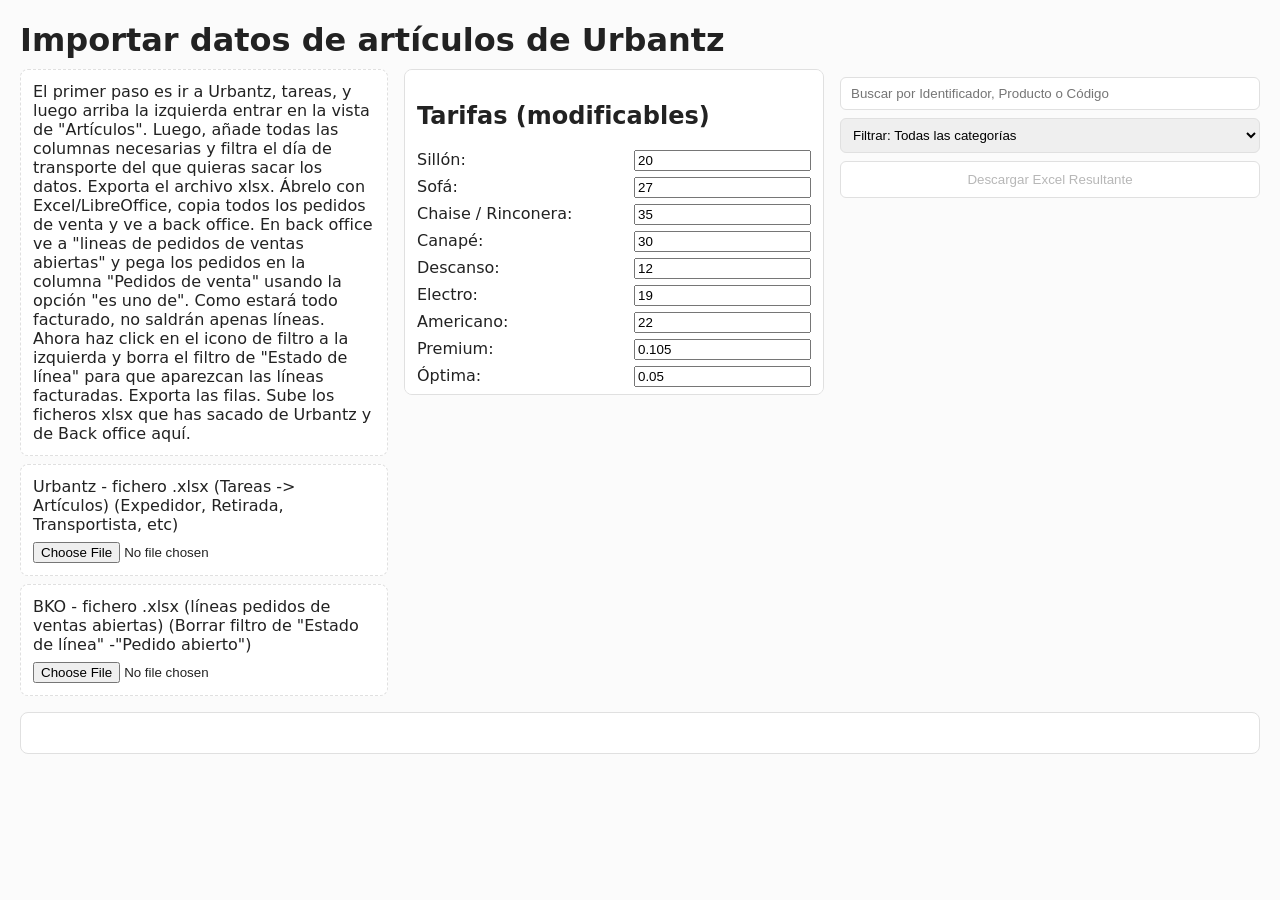
==== index.html @ 89f413f7 "Update index.html" ====
<!DOCTYPE html>
<html lang="es">
<head>
    <meta charset="utf-8" />
    <title>Cruce Urbantz - Tarifas</title>
    <link rel="stylesheet" href="CCT.css">
    <script src="xlsx.full.min.js"></script>
    <script src="articulos.js"></script>
</head>
<body>
    <main class="container">
        <h1>Importar datos de artículos de Urbantz</h1>

        <section class="controls">
            <div class="files-box">
                <label class="file-label">
                    El primer paso es ir a Urbantz, tareas, y luego arriba la izquierda entrar en la vista de "Artículos".
                    Luego, añade todas las columnas necesarias y filtra el día de transporte del que quieras sacar los datos.
                    Exporta el archivo xlsx. Ábrelo con Excel/LibreOffice, copia todos los pedidos de venta y ve a back office.
                    En back office ve a "lineas de pedidos de ventas abiertas" y pega los pedidos en la columna "Pedidos de venta"
                    usando la opción "es uno de". Como estará todo facturado, no saldrán apenas líneas. 
                    Ahora haz click en el icono de filtro a la izquierda y borra el filtro de "Estado de línea"
                    para que aparezcan las líneas facturadas. Exporta las filas.
                    Sube los ficheros xlsx que has sacado de Urbantz y de Back office aquí.
                </label>
                <label class="file-label">
                    Urbantz - fichero .xlsx (Tareas -> Artículos) (Expedidor, Retirada, Transportista, etc)
                    <input type="file" id="fileInput" accept=".xlsx">
                </label>
                <label class="file-label">
                    BKO - fichero .xlsx (líneas pedidos de ventas abiertas) (Borrar filtro de "Estado de línea" -"Pedido abierto")
                    <input type="file" id="fileInput2" accept=".xlsx">
                </label>

            </div>

            <div class="tarifas-box">
                <h2>Tarifas (modificables)</h2>
                <div id="tarifas">
                    <label>Sillón: <input type="number" id="t_sillon" value="20" step="0.01"></label>
                    <label>Sofá: <input type="number" id="t_sofa" value="27" step="0.01"></label>
                    <label>Chaise / Rinconera: <input type="number" id="t_chais" value="35" step="0.01"></label>
                    <label>Canapé: <input type="number" id="t_canape" value="30" step="0.01"></label>
                    <label>Descanso: <input type="number" id="t_descanso" value="12" step="0.01"></label>
                    <label>Electro: <input type="number" id="t_electro" value="19" step="0.01"></label>
                    <label>Americano: <input type="number" id="t_americano" value="22" step="0.01"></label>
                    <label>Premium: <input type="number" id="t_premium" value="0.105" step="0.001"></label>
                    <label>Óptima: <input type="number" id="t_optima" value="0.05" step="0.001"></label>
                </div>
            </div>

            <div class="search-filter">
                <input id="searchInput" type="search" placeholder="Buscar por Identificador, Producto o Código">
                <select id="categoryFilter">
                    <option value="all">Filtrar: Todas las categorías</option>
                    <option value="chais">Chaise / Rinconera</option>
                    <option value="sofa">Sofá</option>
                    <option value="sillon">Sillón</option>
                    <option value="descanso">Descanso</option>
                    <option value="canape">Canapé</option>
                    <option value="electro">Electro</option>
                    <option value="americano">Americano</option>
                    <option value="none">Sin categoría</option>
                </select>
                <button id="exportBtn" disabled>Descargar Excel Resultante</button>
            </div>
        </section>

        <section class="table-section">
            <div class="table-wrap">
                <table id="resultTable">
                    <thead></thead>
                    <tbody></tbody>
                </table>
            </div>
            <p id="countInfo" class="count-info"></p>
        </section>
    </main>

    <script src="CCT.js"></script>
</body>
</html>
---- CCT.css ----
:root{
    --bg: #fbfbfb;
    --card: #fff;
    --border: #e0e0e0;
    --text: #222;
    --muted: #666;
    --accent: #2b6cb0;
}

/* Layout */
body{
    font-family: Inter, system-ui, -apple-system, "Segoe UI", Roboto, "Helvetica Neue", Arial;
    background: var(--bg);
    color: var(--text);
    margin: 20px;
}

.container{
    max-width: 1800px;
    margin: 0 auto;
}

h1{ margin-bottom: 10px; }

/* Controls: tres columnas (files, tarifas, búsqueda/export) */
.controls {
    display: grid;
    grid-template-columns: 1fr 420px 420px;
    gap: 16px;
    align-items: start;
    margin-bottom: 16px;
}

/* Si prefieres 3 columnas: files | tarifas | search+export (ajustable) */
.files-box{ display:flex; flex-direction:column; gap:8px; }
.file-label{
    display: inline-block;
    background: var(--card);
    padding: 12px;
    border: 1px dashed var(--border);
    border-radius: 8px;
    cursor: pointer;
}

.file-label input[type="file"]{
    display: block;
    margin-top: 8px;
    width:100%;
}

/* Tarifas box */
.tarifas-box{
    background: var(--card);
    padding: 12px;
    border: 1px solid var(--border);
    border-radius: 8px;
    max-height: 300px;
    overflow:auto;
}

#tarifas label{
    display: flex;
    justify-content: space-between;
    margin: 6px 0;
    gap: 8px;
}

/* Search + export */
.search-filter{
    display:flex;
    gap:8px;
    align-items:center;
    margin-top:8px;
    flex-direction:column;
}
.search-filter > * { width:100%; }
#searchInput{
    padding: 8px 10px;
    border-radius: 6px;
    border: 1px solid var(--border);
}
#categoryFilter{
    padding: 8px;
    border-radius: 6px;
    border: 1px solid var(--border);
}
#exportBtn{ padding:10px; border-radius:6px; border:1px solid var(--border); background:var(--card); cursor:pointer; }

/* Table */
.table-section{
    margin-top: 10px;
    background: var(--card);
    padding: 12px;
    border-radius: 8px;
    border: 1px solid var(--border);
}

.table-wrap{
    width:100%;
    overflow:auto; /* evita que se salga la tabla */
}

table{
    width: 100%;
    border-collapse: collapse;
    font-size: 14px;
    table-layout: fixed; /* para que los datos no rompan layout */
    min-width: 1300px; /* permite scroll horizontal en pantallas pequeñas */
}

th, td{
    padding: 8px 10px;
    border-bottom: 1px solid #eee;
    text-align: left;
    vertical-align: middle;
    word-break: break-word; /* evita overflow */
}

thead th{
    background: #f6f8fb;
    position: sticky;
    top: 0;
    z-index: 2;
}

/* Alineación numérica */
td.numeric, th.numeric { text-align: right; }

/* Count info */
.count-info{ color: var(--muted); margin-top: 8px; }

/* Category colors (requested shades) */
.row-prem { background: linear-gradient(90deg, rgba(255,243,205,0.9), transparent); } /* amarillo */
.row-tima { background: linear-gradient(90deg, rgba(215,235,255,0.9), transparent); } /* azul claro */

.row-chais{ background: linear-gradient(90deg, rgba(85, 46, 123,0.12), transparent); } /* morado oscuro */
.row-sofa{ background: linear-gradient(90deg, rgba(140, 75, 170,0.10), transparent); } /* morado medio */
.row-sillon{ background: linear-gradient(90deg, rgba(200, 150, 220,0.08), transparent); } /* morado claro */
.row-descanso{ background: linear-gradient(90deg, rgba(255,165,90,0.10), transparent); } /* naranja medio */
.row-canape{ background: linear-gradient(90deg, rgba(230,120,40,0.10), transparent); } /* naranja oscuro */
.row-electro{ background: linear-gradient(90deg, rgba(255,200,230,0.10), transparent); } /* rosa claro */
.row-americano{ background: linear-gradient(90deg, rgba(255,150,200,0.12), transparent); } /* rosa oscuro */

.row-none{ background: transparent; }

/* Retirada destacado */
td.retirada.not-empty{
    background:#000 !important;
    color:#fff !important;
    font-weight:600;
}

/* Responsive adjustments */
@media (max-width: 1100px){
    .controls { grid-template-columns: 1fr; }
    #tarifas label { font-size: 13px; }
    table{ min-width: 100%; }
}
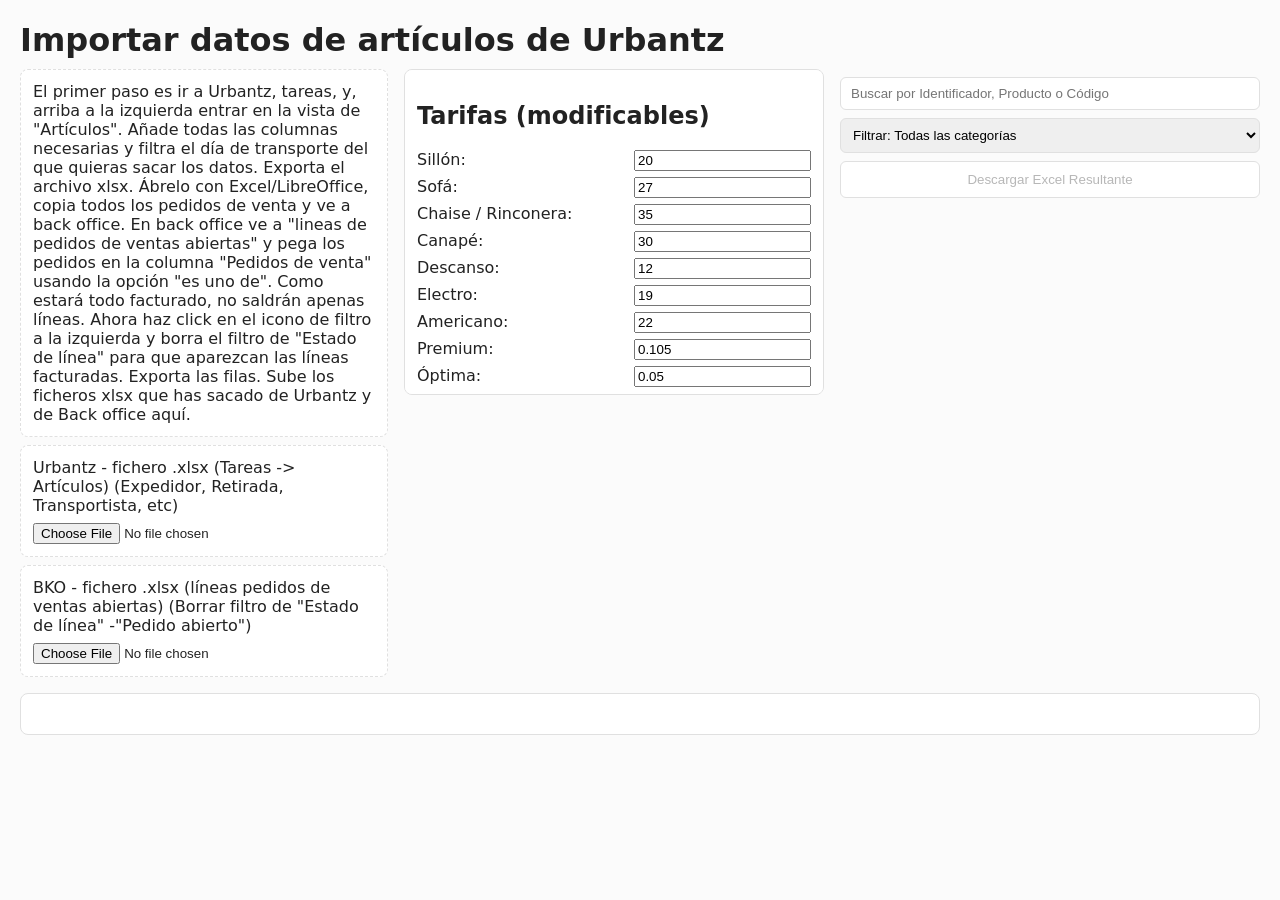
==== commit 696bfe8d: "Update index.html" ====
--- a/index.html
+++ b/index.html
@@ -14,8 +14,8 @@
         <section class="controls">
             <div class="files-box">
                 <label class="file-label">
-                    El primer paso es ir a Urbantz, tareas, y luego arriba la izquierda entrar en la vista de "Artículos".
-                    Luego, añade todas las columnas necesarias y filtra el día de transporte del que quieras sacar los datos.
+                    El primer paso es ir a Urbantz, tareas, y, arriba a la izquierda entrar en la vista de "Artículos".
+                    Añade todas las columnas necesarias y filtra el día de transporte del que quieras sacar los datos.
                     Exporta el archivo xlsx. Ábrelo con Excel/LibreOffice, copia todos los pedidos de venta y ve a back office.
                     En back office ve a "lineas de pedidos de ventas abiertas" y pega los pedidos en la columna "Pedidos de venta"
                     usando la opción "es uno de". Como estará todo facturado, no saldrán apenas líneas. 
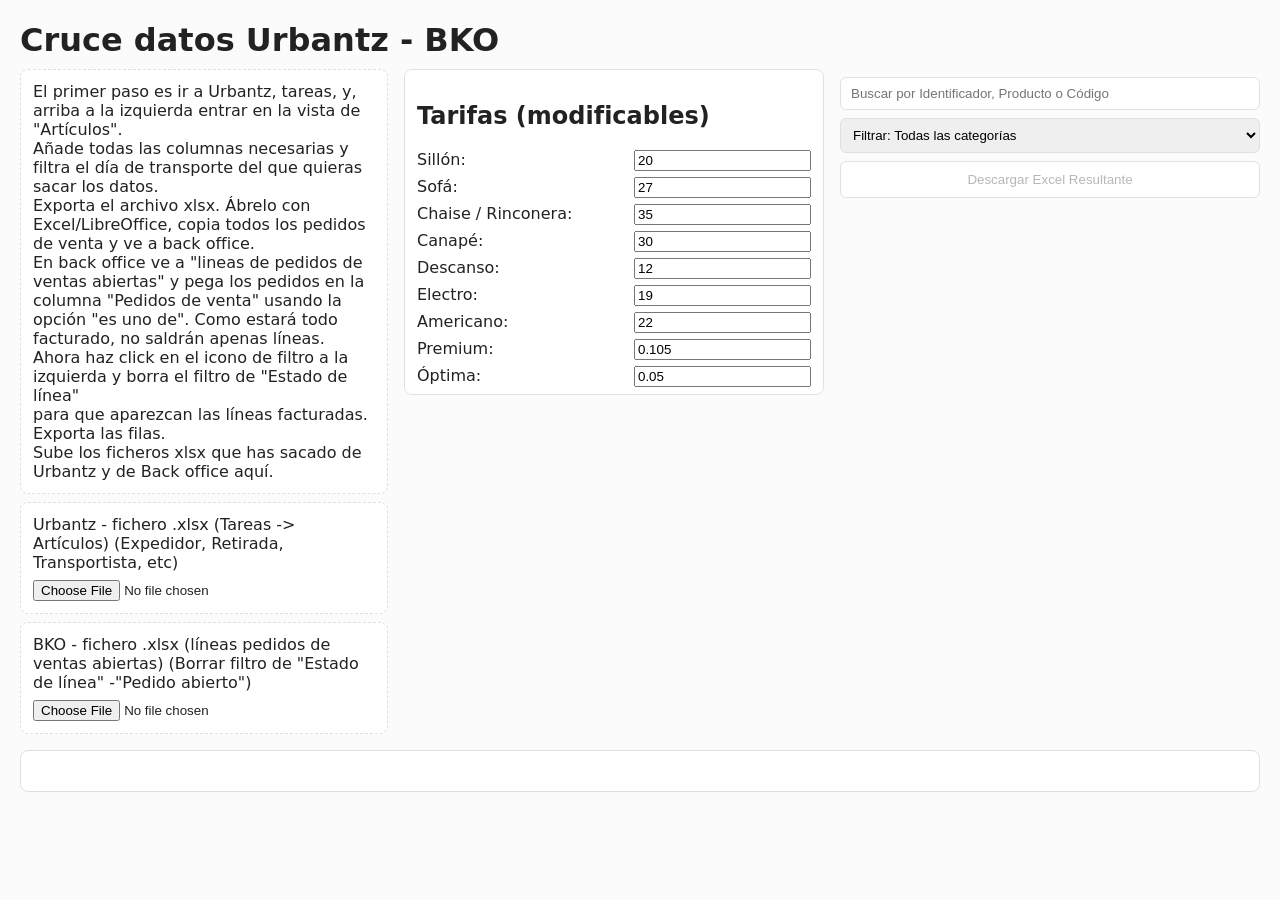
==== commit a9bfed35: "Update index.html" ====
--- a/index.html
+++ b/index.html
@@ -9,18 +9,18 @@
 </head>
 <body>
     <main class="container">
-        <h1>Importar datos de artículos de Urbantz</h1>
+        <h1>Cruce datos Urbantz - BKO </h1>
 
         <section class="controls">
             <div class="files-box">
                 <label class="file-label">
-                    El primer paso es ir a Urbantz, tareas, y, arriba a la izquierda entrar en la vista de "Artículos".
-                    Añade todas las columnas necesarias y filtra el día de transporte del que quieras sacar los datos.
-                    Exporta el archivo xlsx. Ábrelo con Excel/LibreOffice, copia todos los pedidos de venta y ve a back office.
+                    El primer paso es ir a Urbantz, tareas, y, arriba a la izquierda entrar en la vista de "Artículos".<br>
+                    Añade todas las columnas necesarias y filtra el día de transporte del que quieras sacar los datos.<br>
+                    Exporta el archivo xlsx. Ábrelo con Excel/LibreOffice, copia todos los pedidos de venta y ve a back office.<br>
                     En back office ve a "lineas de pedidos de ventas abiertas" y pega los pedidos en la columna "Pedidos de venta"
-                    usando la opción "es uno de". Como estará todo facturado, no saldrán apenas líneas. 
-                    Ahora haz click en el icono de filtro a la izquierda y borra el filtro de "Estado de línea"
-                    para que aparezcan las líneas facturadas. Exporta las filas.
+                    usando la opción "es uno de". Como estará todo facturado, no saldrán apenas líneas. <br>
+                    Ahora haz click en el icono de filtro a la izquierda y borra el filtro de "Estado de línea"<br>
+                    para que aparezcan las líneas facturadas. Exporta las filas.<br>
                     Sube los ficheros xlsx que has sacado de Urbantz y de Back office aquí.
                 </label>
                 <label class="file-label">
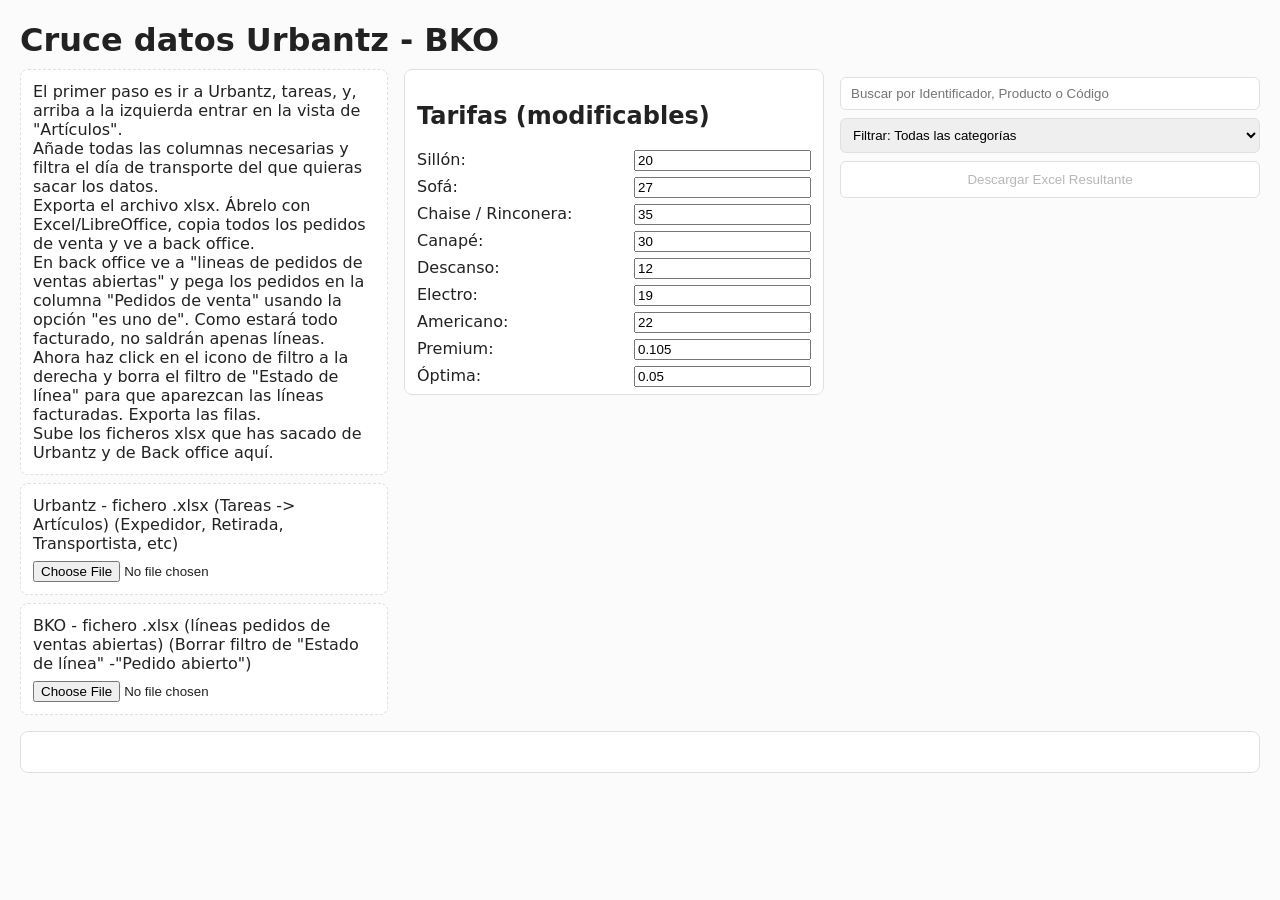
==== commit 0279d5e5: "Update index.html" ====
--- a/index.html
+++ b/index.html
@@ -19,8 +19,7 @@
                     Exporta el archivo xlsx. Ábrelo con Excel/LibreOffice, copia todos los pedidos de venta y ve a back office.<br>
                     En back office ve a "lineas de pedidos de ventas abiertas" y pega los pedidos en la columna "Pedidos de venta"
                     usando la opción "es uno de". Como estará todo facturado, no saldrán apenas líneas. <br>
-                    Ahora haz click en el icono de filtro a la izquierda y borra el filtro de "Estado de línea"<br>
-                    para que aparezcan las líneas facturadas. Exporta las filas.<br>
+                    Ahora haz click en el icono de filtro a la derecha y borra el filtro de "Estado de línea" para que aparezcan las líneas facturadas. Exporta las filas.<br>
                     Sube los ficheros xlsx que has sacado de Urbantz y de Back office aquí.
                 </label>
                 <label class="file-label">
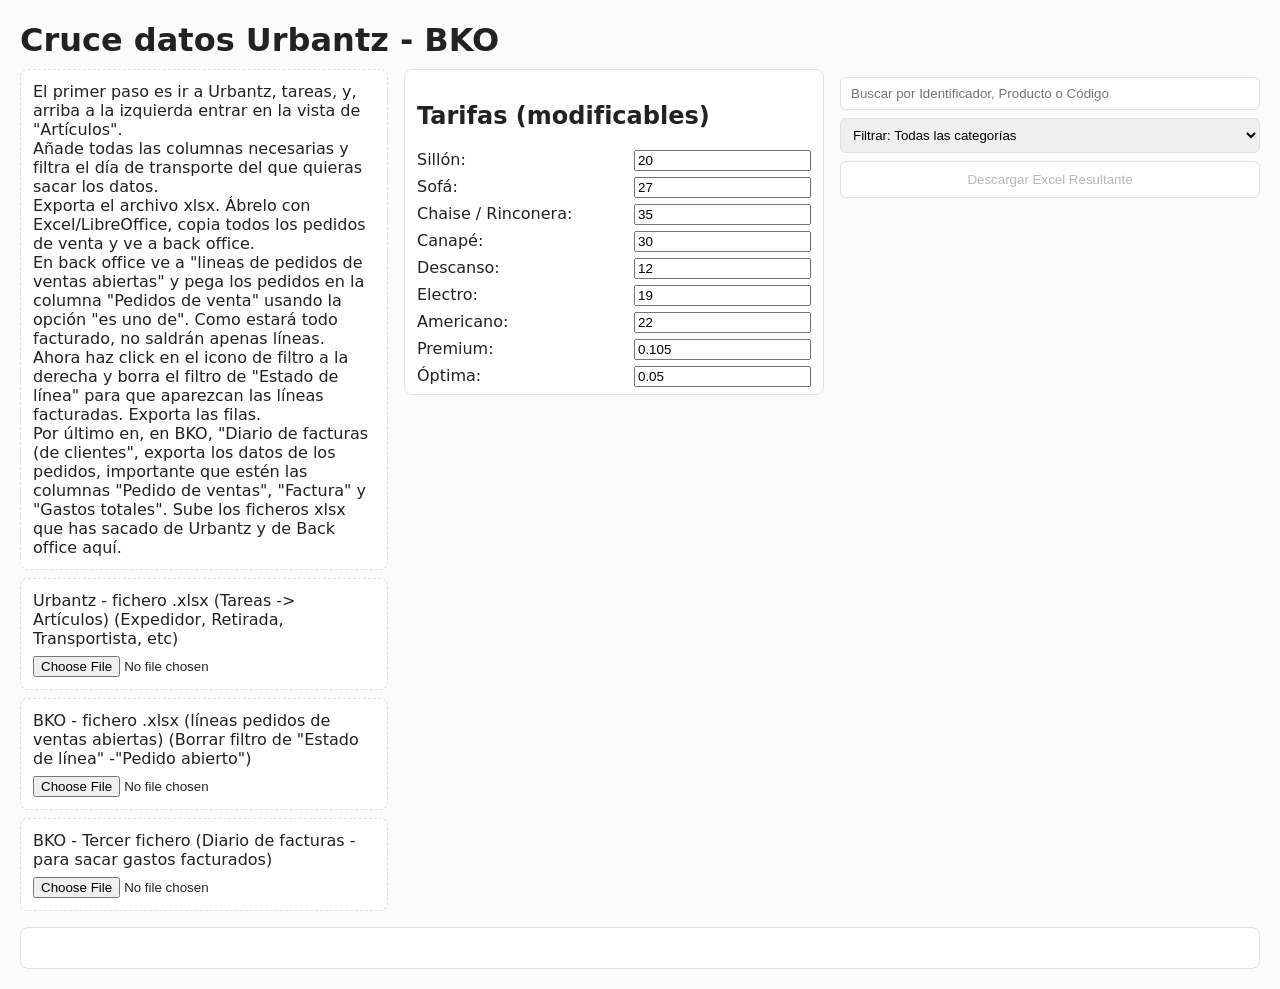
==== commit 8b35b9ce: "Update index.html" ====
--- a/index.html
+++ b/index.html
@@ -20,6 +20,7 @@
                     En back office ve a "lineas de pedidos de ventas abiertas" y pega los pedidos en la columna "Pedidos de venta"
                     usando la opción "es uno de". Como estará todo facturado, no saldrán apenas líneas. <br>
                     Ahora haz click en el icono de filtro a la derecha y borra el filtro de "Estado de línea" para que aparezcan las líneas facturadas. Exporta las filas.<br>
+                    Por último en, en BKO, "Diario de facturas (de clientes", exporta los datos de los pedidos, importante que estén las columnas "Pedido de ventas", "Factura" y "Gastos totales".
                     Sube los ficheros xlsx que has sacado de Urbantz y de Back office aquí.
                 </label>
                 <label class="file-label">
@@ -29,6 +30,10 @@
                 <label class="file-label">
                     BKO - fichero .xlsx (líneas pedidos de ventas abiertas) (Borrar filtro de "Estado de línea" -"Pedido abierto")
                     <input type="file" id="fileInput2" accept=".xlsx">
+                </label>
+                <label class="file-label">
+                    BKO - Tercer fichero (Diario de facturas - para sacar gastos facturados)
+                    <input type="file" id="fileInput3" accept=".xlsx">
                 </label>
 
             </div>
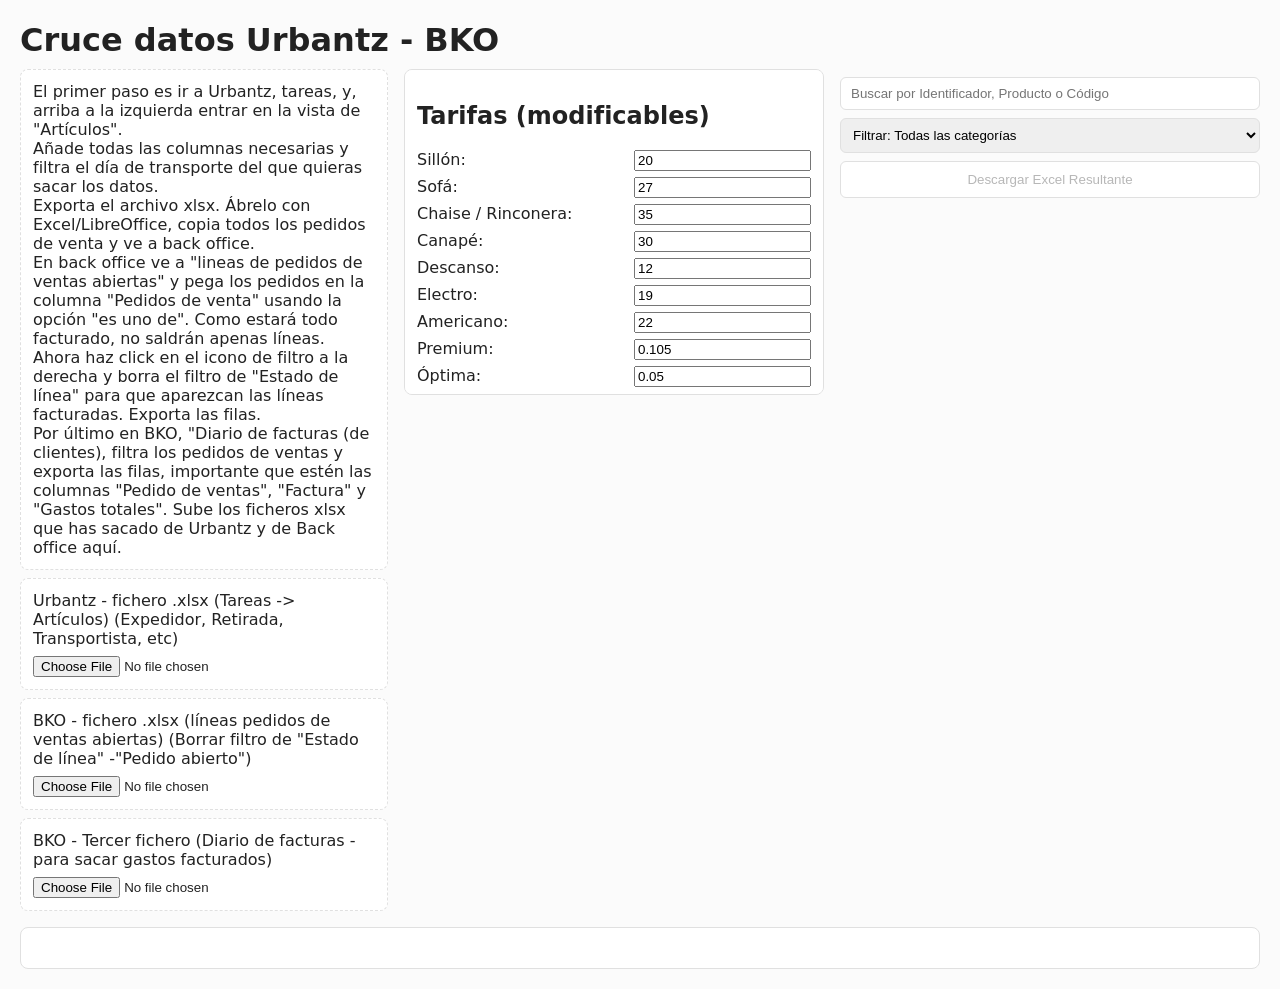
==== commit 1544541e: "Update index.html" ====
--- a/index.html
+++ b/index.html
@@ -20,7 +20,7 @@
                     En back office ve a "lineas de pedidos de ventas abiertas" y pega los pedidos en la columna "Pedidos de venta"
                     usando la opción "es uno de". Como estará todo facturado, no saldrán apenas líneas. <br>
                     Ahora haz click en el icono de filtro a la derecha y borra el filtro de "Estado de línea" para que aparezcan las líneas facturadas. Exporta las filas.<br>
-                    Por último en, en BKO, "Diario de facturas (de clientes", exporta los datos de los pedidos, importante que estén las columnas "Pedido de ventas", "Factura" y "Gastos totales".
+                    Por último en BKO, "Diario de facturas (de clientes), filtra los pedidos de ventas y exporta las filas, importante que estén las columnas "Pedido de ventas", "Factura" y "Gastos totales".
                     Sube los ficheros xlsx que has sacado de Urbantz y de Back office aquí.
                 </label>
                 <label class="file-label">
--- a/CCT.css
+++ b/CCT.css
@@ -31,7 +31,7 @@
     margin-bottom: 16px;
 }
 
-/* Si prefieres 3 columnas: files | tarifas | search+export (ajustable) */
+/* files */
 .files-box{ display:flex; flex-direction:column; gap:8px; }
 .file-label{
     display: inline-block;
@@ -104,8 +104,8 @@
     width: 100%;
     border-collapse: collapse;
     font-size: 14px;
-    table-layout: fixed; /* para que los datos no rompan layout */
-    min-width: 1300px; /* permite scroll horizontal en pantallas pequeñas */
+    table-layout: fixed;
+    min-width: 1500px;
 }
 
 th, td{
@@ -113,7 +113,7 @@
     border-bottom: 1px solid #eee;
     text-align: left;
     vertical-align: middle;
-    word-break: break-word; /* evita overflow */
+    word-break: break-word;
 }
 
 thead th{
@@ -129,7 +129,7 @@
 /* Count info */
 .count-info{ color: var(--muted); margin-top: 8px; }
 
-/* Category colors (requested shades) */
+/* Category colors */
 .row-prem { background: linear-gradient(90deg, rgba(255,243,205,0.9), transparent); } /* amarillo */
 .row-tima { background: linear-gradient(90deg, rgba(215,235,255,0.9), transparent); } /* azul claro */
 
@@ -150,6 +150,13 @@
     font-weight:600;
 }
 
+/* Diferencia: celda con exceso (rojo con texto blanco) */
+td.cell-exceso{
+    background: #c62828 !important;
+    color: #fff !important;
+    font-weight:700;
+}
+
 /* Responsive adjustments */
 @media (max-width: 1100px){
     .controls { grid-template-columns: 1fr; }
